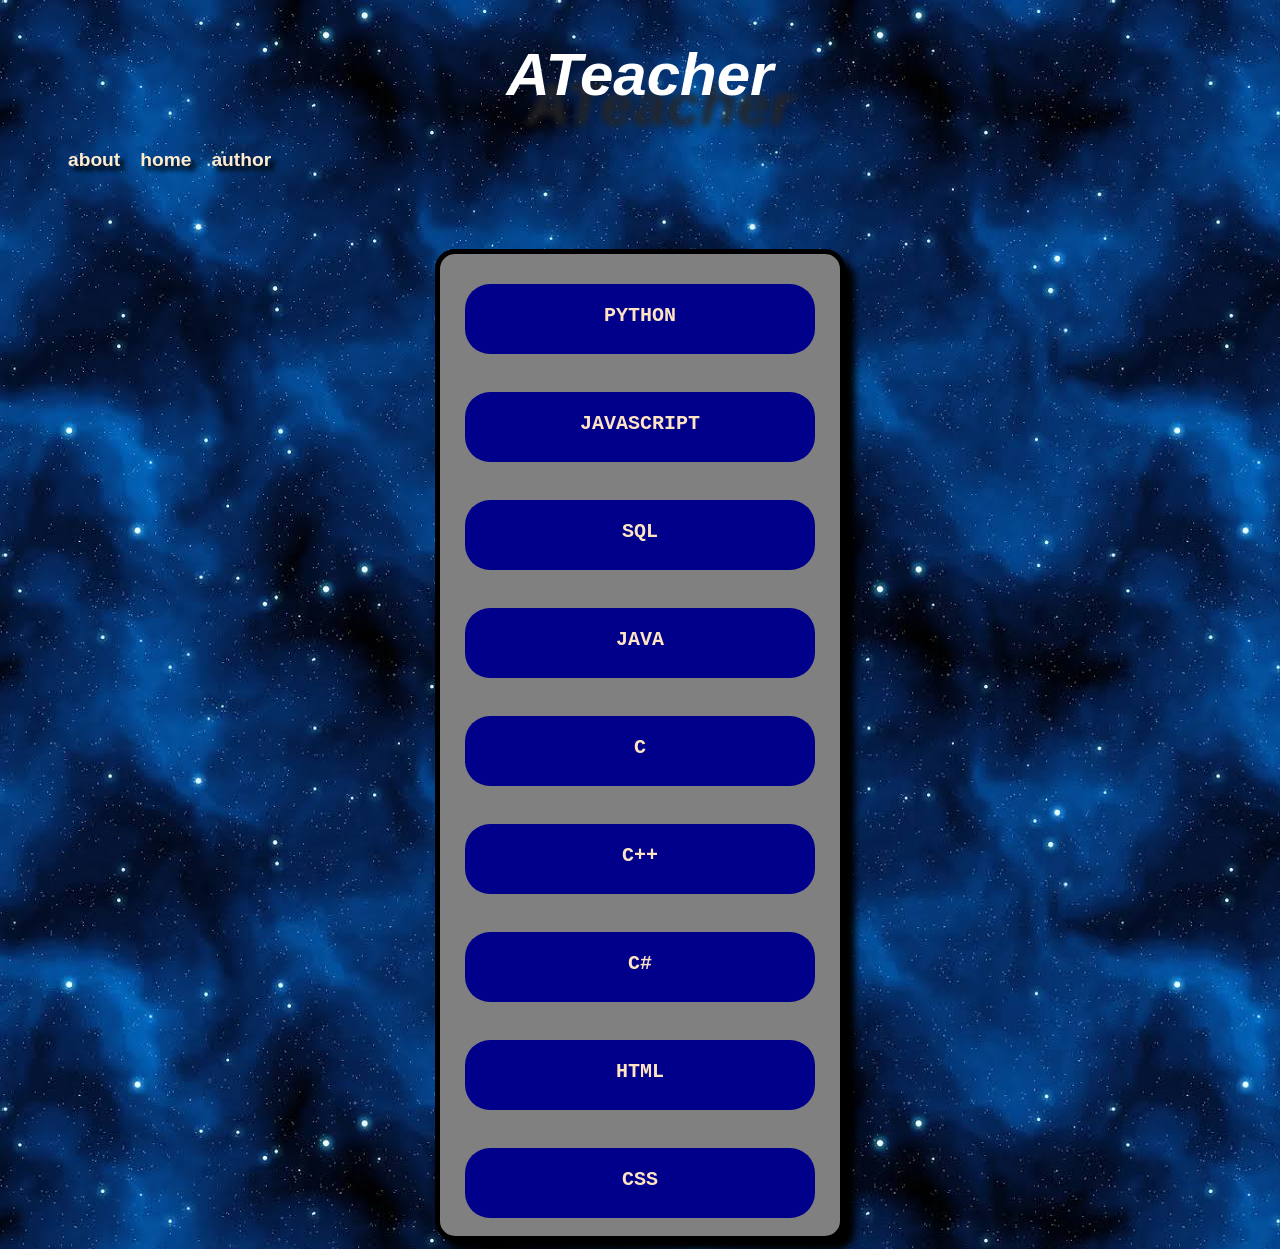
==== index.html @ 4399e08b "Create index.html with redirect script" ====
<!DOCTYPE html>
<html lang="en">
<head>
    <meta charset="UTF-8">
    <meta name="viewport" content="width=device-width, initial-scale=1.0">
    <title>ATeacher</title>
</head>
<body>

<script>
    window.location.href = "front%20end/index.html";
</script>

</body>
</html>
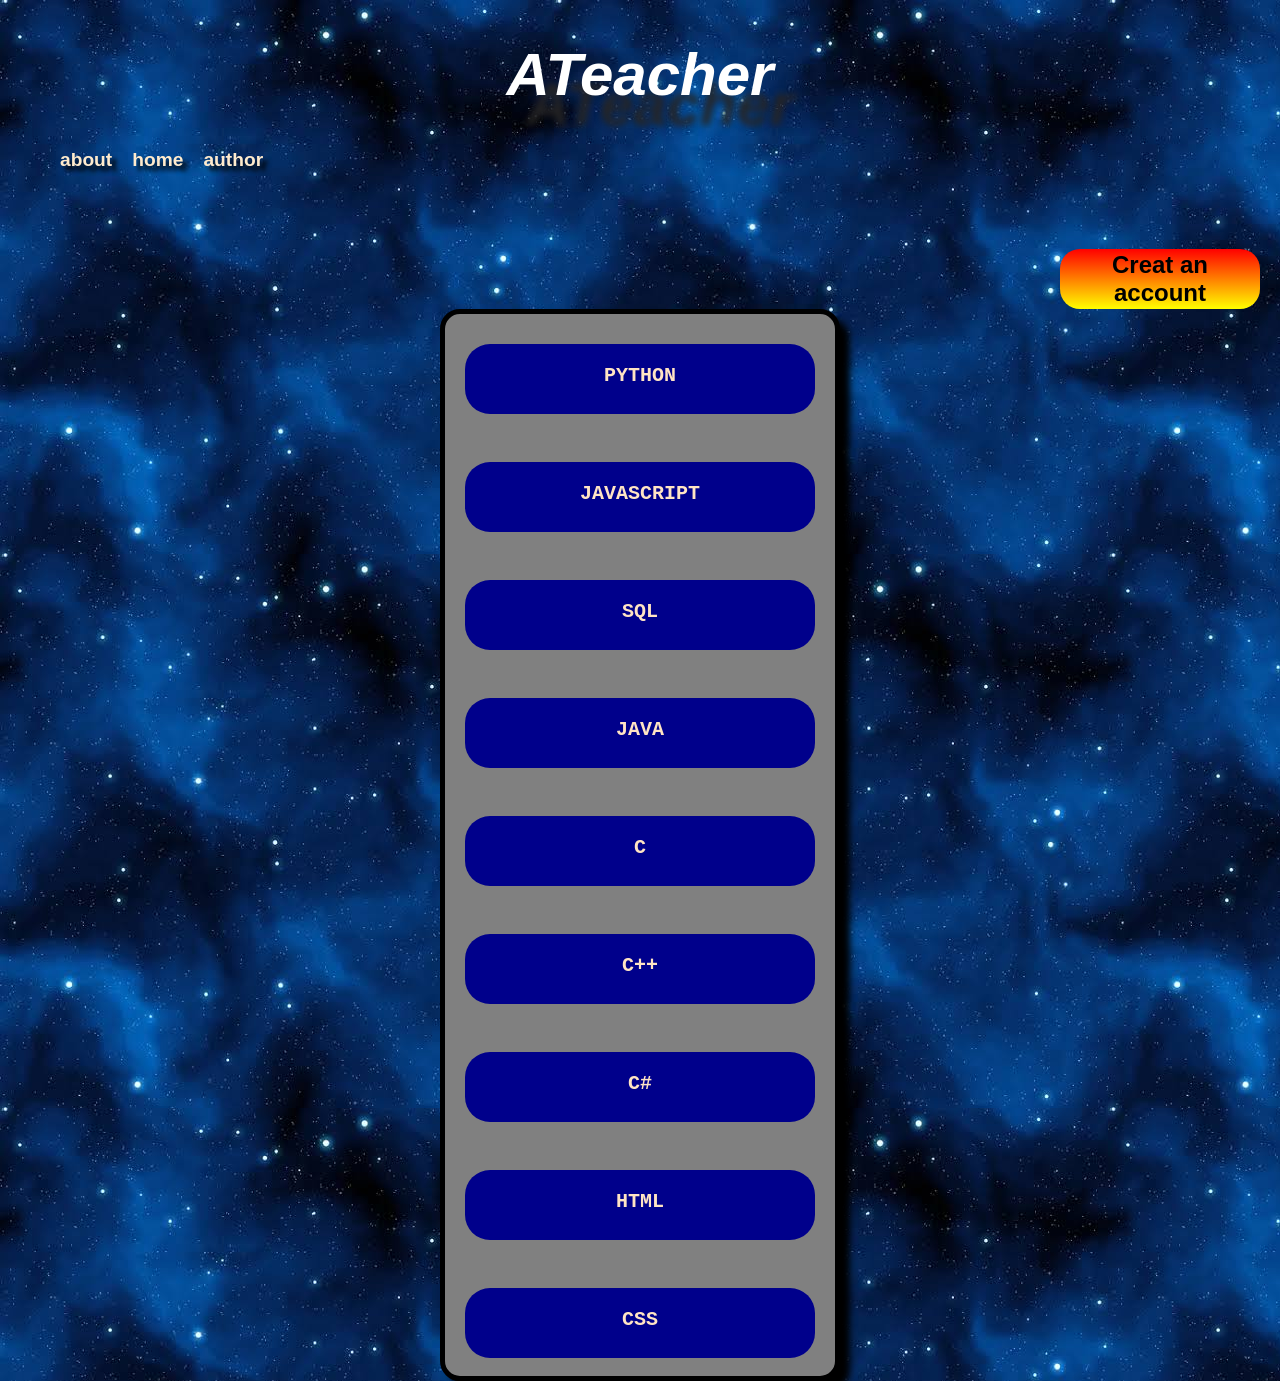
==== commit de641ba7: "Create index.html" ====
--- a/index.html
+++ b/index.html
@@ -1,15 +1,54 @@
 <!DOCTYPE html>
 <html lang="en">
 <head>
-    <meta charset="UTF-8">
+    <meta charset="utf-8">
+    <title>ATeacher</title>
     <meta name="viewport" content="width=device-width, initial-scale=1.0">
-    <title>ATeacher</title>
+    <meta name="google-site-verification" content="Vr7vbv-EHsGfLq3L0_BvRUusk_pJge04QjfYb8vx1wY" />
+    <link rel="icon" type="image/png" href="venture.png">
+    <link rel="stylesheet" href="front end/style.css">
+    
 </head>
+
 <body>
 
-<script>
-    window.location.href = "front%20end/index.html";
-</script>
+    
+<h1 id="logo">ATeacher</h1>
+<div id="navbar">
+    <ul>
+        <li id="abt">about</li>
+        <li id="hm">home</li>
+        <li id="at">author</li>
+    </ul>
+</div>
 
+<a href="file:///C:/Users/10/Desktop/front%20end/sign.html"><button id="sin">Creat an account</button></a>
+
+<div id="mainlan">
+    <div id="py"><p class="langs">PYTHON</p></div>
+    <br>
+    <div id="js"><p class="langs">JAVASCRIPT</p></div>
+    <br>
+    <div id="sql"><p class="langs">SQL</p></div>
+    <br>
+    <div id="java"><p class="langs">JAVA</p></div>
+    <br>
+    <div id="c"><p class="langs">C</p></div>
+    <br>
+    <div id="cpp"><p class="langs">C++</p></div>
+    <br>
+    <div id="cs"><p class="langs">C#</p></div>
+    <br>
+    <div id="html"><p class="langs">HTML</p></div>
+    <br>
+    <div id="css"><p class="langs">CSS</p></div>
+    <br>
+</div>
+
+
+<script src="front end/script.js"></script>
 </body>
+
 </html>
+
+
--- a/front end/style.css
+++ b/front end/style.css
@@ -0,0 +1,127 @@
+* {
+    box-sizing: border-box;
+}
+body,html{
+    margin: 0;
+    padding: 0;
+    max-width: 100%;
+    overflow-x: hidden;
+    background-image: url(img2.jpg);
+}
+#logo{
+    display: flex;
+    align-items: center;
+    justify-content: center;
+    font-family: Impact, Haettenschweiler, 'Arial Narrow Bold', sans-serif;
+    font-size: 60px;
+    font-weight: bolder;
+    color: white;
+    font-style: italic;
+    text-shadow: 20px 30px 7px rgb(38, 37, 37);
+    cursor: pointer;
+}
+#logo::selection{
+    background-color: transparent;
+}
+#mainlan{
+    display: block;
+    width: 90%;
+    max-width: 400px;
+    height: auto;
+    background-color: gray;
+    border: solid 5px black;
+    border-radius: 20px;
+    margin-left: auto;
+    margin-right: auto;
+    box-shadow: 10px 10px 7px black;
+    box-sizing: border-box;
+    margin-top: 0;
+}
+#py,
+#js,
+#sql,
+#java,
+#c,
+#cpp,
+#cs,
+#css,
+#html {
+    margin: 30px auto 0;
+    width: 90%;
+    max-width: 350px;
+    height: 70px;
+    background-color: darkblue;
+    border-radius: 25px;
+    font-family: monospace;
+    font-size: x-large;
+    font-weight: bold;
+    color: bisque;
+    display: block;
+    box-sizing: border-box;
+}
+#py:hover,
+#js:hover,
+#sql:hover,
+#java:hover,
+#c:hover,
+#cpp:hover,
+#cs:hover,
+#css:hover,
+#html:hover {
+    height: 100px;
+    font-size: xx-large;
+    margin-top: 50px;
+    cursor: pointer;
+}
+.langs{
+    display: flex;
+    align-items: center;
+    justify-content: center;
+    margin-left: auto;
+    margin-right: auto;
+    padding-top: 20px;
+
+}
+#navbar{
+    width: 100px;
+    height: 100px;
+    font-family:Impact, Haettenschweiler, 'Arial Narrow Bold', sans-serif;
+    
+}
+ul{
+    display: flex;
+    text-decoration: none;
+    list-style: none;
+    text-indent: 20px;
+    font-weight: bold;
+    font-size: larger;
+    color: blanchedalmond;
+    text-shadow: 5px 5px 4px black;
+    cursor: pointer;
+}
+ul::selection{
+    background-color: transparent;
+}
+a{
+    text-decoration: none;
+}
+a #sin{
+    width: 200px;
+    height: 60px;
+    font-family:'Franklin Gothic Medium', 'Arial Narrow', Arial, sans-serif;
+    font-size: x-large;
+    font-weight: bolder;
+    border-radius: 20px;
+    background-image: linear-gradient(red,yellow);
+    border-style: none;
+    cursor: pointer;
+    margin-left: auto;
+    margin-right: 20px;
+    display: flex;
+    justify-content: center;
+    align-items: center;
+    
+}
+a #sin:hover{
+    background-image: linear-gradient(to top,red,blue);
+}
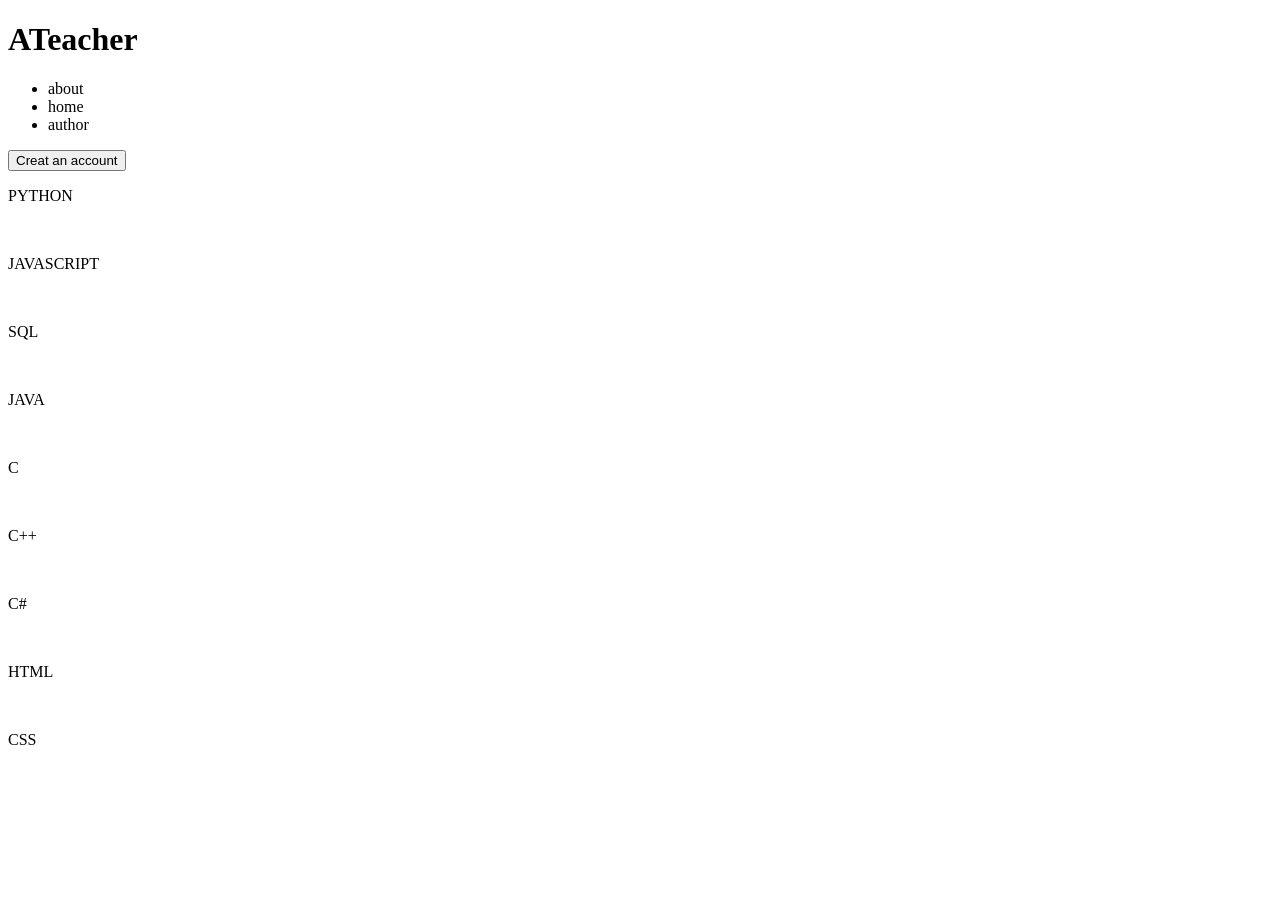
==== commit e3485e82: "Update index.html" ====
--- a/index.html
+++ b/index.html
@@ -1,54 +1,16 @@
 <!DOCTYPE html>
 <html lang="en">
 <head>
-    <meta charset="utf-8">
+    <meta charset="UTF-8">
+    <meta name="viewport" content="width=device-width, initial-scale=1.0">
     <title>ATeacher</title>
-    <meta name="viewport" content="width=device-width, initial-scale=1.0">
-    <meta name="google-site-verification" content="Vr7vbv-EHsGfLq3L0_BvRUusk_pJge04QjfYb8vx1wY" />
-    <link rel="icon" type="image/png" href="venture.png">
-    <link rel="stylesheet" href="front end/style.css">
-    
 </head>
 
 <body>
 
-    
-<h1 id="logo">ATeacher</h1>
-<div id="navbar">
-    <ul>
-        <li id="abt">about</li>
-        <li id="hm">home</li>
-        <li id="at">author</li>
-    </ul>
-</div>
+<script>
+    location.href = "front%20end/index.html";
+</script>
 
-<a href="file:///C:/Users/10/Desktop/front%20end/sign.html"><button id="sin">Creat an account</button></a>
-
-<div id="mainlan">
-    <div id="py"><p class="langs">PYTHON</p></div>
-    <br>
-    <div id="js"><p class="langs">JAVASCRIPT</p></div>
-    <br>
-    <div id="sql"><p class="langs">SQL</p></div>
-    <br>
-    <div id="java"><p class="langs">JAVA</p></div>
-    <br>
-    <div id="c"><p class="langs">C</p></div>
-    <br>
-    <div id="cpp"><p class="langs">C++</p></div>
-    <br>
-    <div id="cs"><p class="langs">C#</p></div>
-    <br>
-    <div id="html"><p class="langs">HTML</p></div>
-    <br>
-    <div id="css"><p class="langs">CSS</p></div>
-    <br>
-</div>
-
-
-<script src="front end/script.js"></script>
 </body>
-
 </html>
-
-
